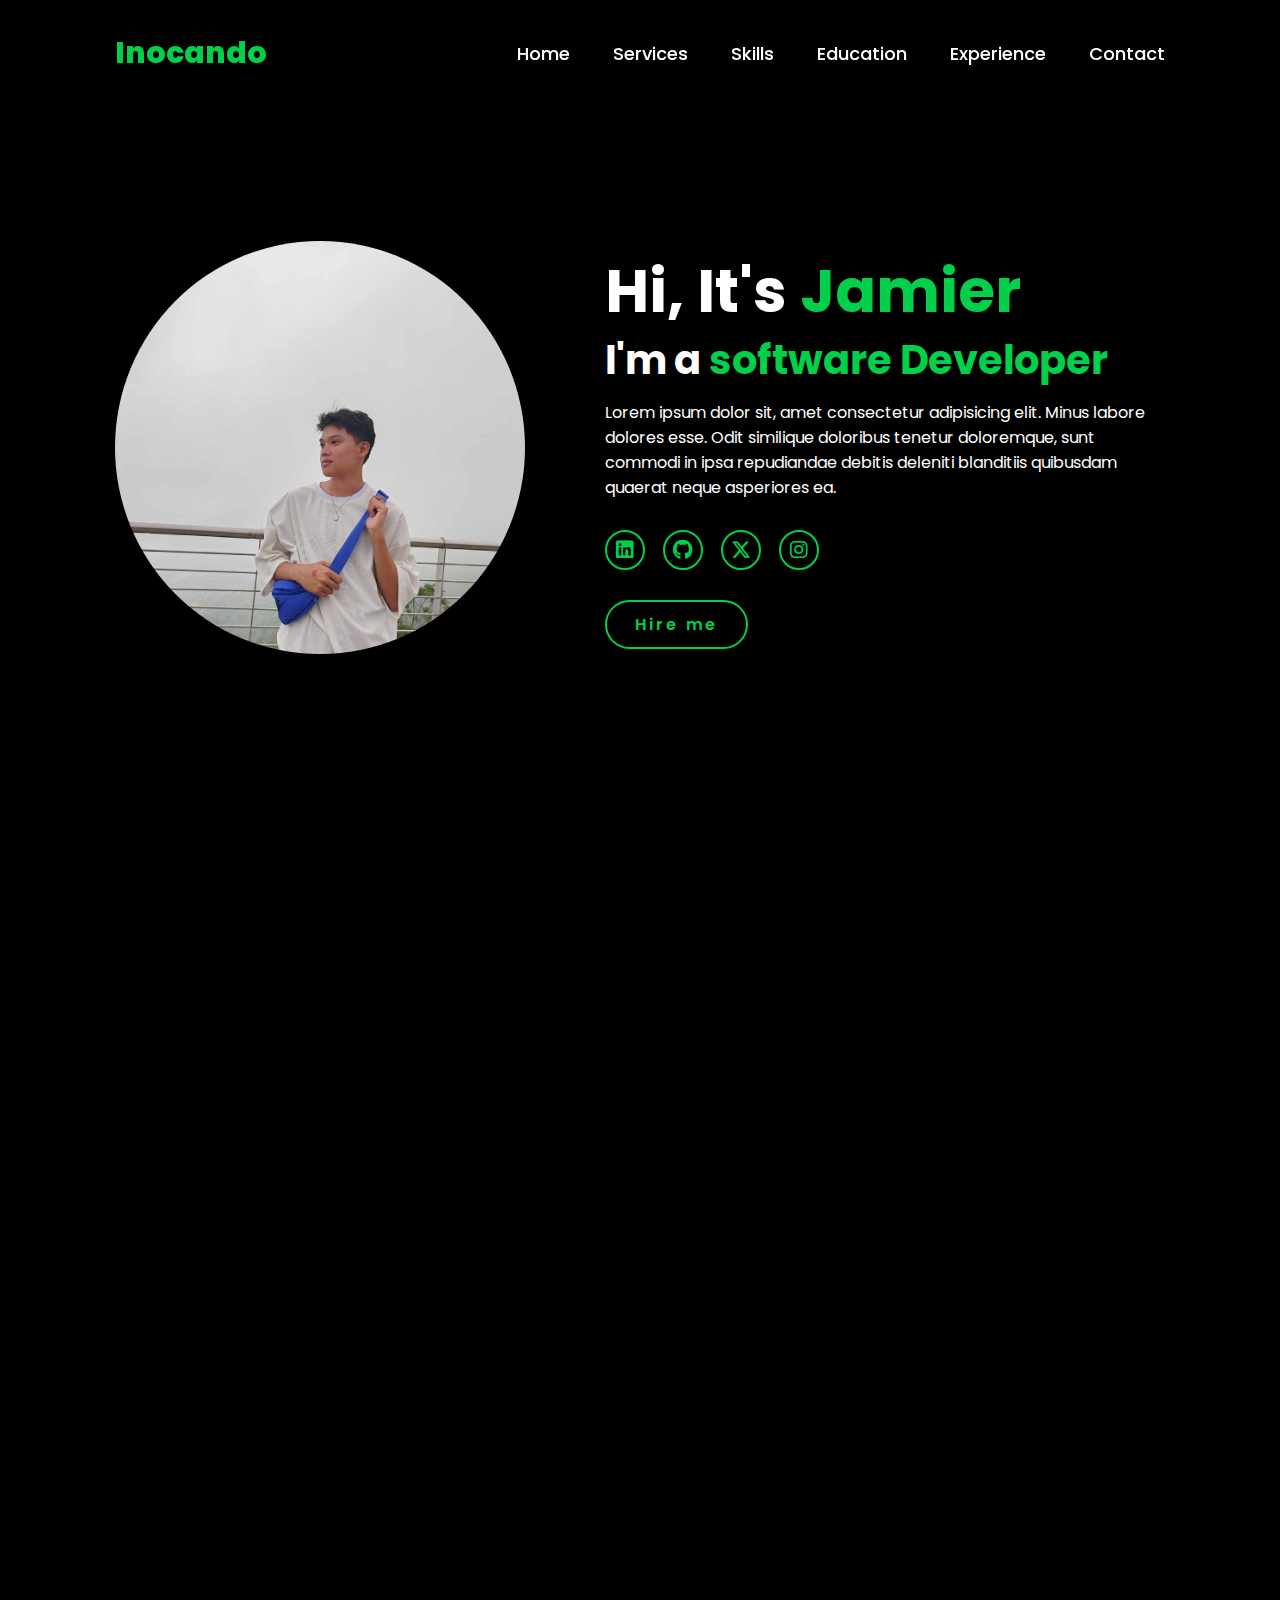
==== index.html @ 4482b9eb "Add files via upload" ====
<!DOCTYPE html>
<html lang="en">
<head>
    <meta charset="UTF-8">
    <meta name="viewport" content="width=device-width, initial-scale=1.0">
    <link rel="stylesheet" href="https://cdnjs.cloudflare.com/ajax/libs/font-awesome/6.5.2/css/all.min.css">
    <title>Home</title>
    
    <link rel="stylesheet" href="style.css">
</head>
<body>


    <header>
        <a href="#" class="logo">Inocando</a>

        <nav>
            <a href="#Home"> Home</a>
            <a href="#Service" >Services</a>
            <a href="#Skills" >Skills</a>
            <a href="#Education" >Education</a>
            <a href="#Experience" >Experience</a>
            <a href="#Contact" >Contact</a>
        </nav>
    </header>


<section class="home" id="Home">
    <div class="home-img">
        <img src="jam.jpg" alt="">
    </div>
    <div class="home-content">
        <h1>Hi, It's <span>Jamier</span></h1>
        <h3 class="typing-text">I'm a <span></span></h3>
        <p>Lorem ipsum dolor sit, amet consectetur adipisicing elit. Minus labore dolores esse. Odit similique doloribus tenetur doloremque, sunt commodi in ipsa repudiandae debitis deleniti blanditiis quibusdam quaerat neque asperiores ea.</p>
        <div class="social-icons">
            <a href="#"><i class="fa-brands fa-linkedin"></i></a>
            <a href="#"><i class="fa-brands fa-github"></i></a>
            <a href="#"><i class="fa-brands fa-x-twitter"></i></a>
            <a href="#"><i class="fa-brands fa-instagram"></i></a>
        </div>
        <a href="#" class="btn">Hire me</a>
    </div>
</section>



<section class="Service" id="Service">

</section>

<section class="Skills" id="Skills">

</section>

<section class="Education" id="Education">

</section>

<section class="Experience" id="Experience">
    
</section>

<section class="Contact" id="Contact">

</section>

</body>

<script src="script.js"></script>
</html>
---- style.css ----
@import url('https://fonts.googleapis.com/css2?family=Poppins:wght@100;200;300;400;500;600&display=swap');

*{
    margin: 0;
    padding: 0;
    box-sizing: border-box;
    text-decoration: none;
    border: none;
    outline: none;
    font-family: 'Poppins', sans-serif;
    scroll-behavior: smooth;
}

html{
    font-size: 62.5%;
}

body{
    width: 100%;
    height: 100vh;
    overflow-x: hidden;
    background-color: black;
    color: white;
}

header{
    margin-top: 20px;
    position: fixed;
    top: 0;
    left: 0;
    width: 100%;
    padding: 1rem 9%;
    background-color: transparent;
    filter: drop-shadow(10px);
    display: flex;
    justify-content: space-between;
    align-items: center;
    z-index: 100;
}

.logo{
    font-size: 3rem;
    color: #02d04a;
    font-weight: 800;
    cursor: pointer;
    transition: 0.5s ease;
}

.logo:hover{
    transform: scale(1.1);
}

nav a{
    font-size: 1.8rem;
    color: white;
    margin-left: 4rem;
    font-weight: 500;
    transition: 0.3s ease;
    border-bottom: 3px solid transparent;
}

nav a:hover,
nav a.active{
    color: #02d04a;
    border-bottom: 3px solid #02d04a;
}

@media(max-width:995px){
    nav{
        position: absolute;
        display: none;
        top: 0;
        right: 0;
        width: 40%;
        border-left: 3px solid #02d04a;
        border-bottom: 3px solid #02d04a;
        border-bottom-left-radius: 2rem;
        padding: 1rem solid;
        background-color: #161616;
        border-top: 0.1rem solid rgba(0,0,0,0.1);
    }

    nav.active{
        display: block;
    }

    nav a{
        display: block;
        font-size: 2rem;
        margin: 3rem 0;
    }

    nav a:hover,
    nav a.active{
        padding: 1rem;
        border-radius: 0.5rem;
        border-bottom: 0.5rem solid #02d04a;
    }
}

section{
    min-height: 100vh;
    padding: 5rem 9% 5rem;
}

.home{
    display: flex;
    justify-content: center;
    align-items: center;
    gap: 8rem;
    background-color: black;
}

.home .home-content h1{
    font-size: 6rem;
    font-weight: 700;
    line-height: 1.3;
}

span{
    color: #02d04a;
}

.home-content h3{
    font-size: 4rem;
    margin-bottom: 1rem;
    font-weight: 700;
}

.home-content p{
    font-size: 1.6rem;
}

.home-img{
    border-radius: 50%;
}

.home-img img{
    position: relative;
    width: 32vw;
    border-radius: 50%;
    box-shadow: 0 0 25px solid #02d04a;
    cursor: pointer;
    transition: 0.2s linear;
}

.home-img img:hover{
    

    font-size: 1.8rem;
    font-weight: 500;
   
}

.social-icons a{
    display: inline-flex;
    justify-content: center;
    align-items: center;
    width: 4rem;
    height: 4rem;
    background-color: transparent;
    border: 0.2rem solid #02d04a;
    font-size: 2rem;
    border-radius: 50%;
    margin: 3rem 1.5rem 3rem 0;
    transition: 0.3s ease;
    color: #02d04a;
}

.social-icons a:hover{
    color: black;
    transform: scale(1.3) translateY(-5px);
    background-color:#02d04a;
    box-shadow: 0  0 25px #02d04a;
}

.btn{
    display: inline-block;
    padding: 1rem 2.8rem;
    background-color: black;
    border-radius: 4rem;
    font-size: 1.6rem;
    color:#02d04a;
    letter-spacing: 0.3rem;
    font-weight: 600;
    border: 2px solid #02d04a;
    transition: 0.3s ease;
    cursor: pointer;
}

.btn:hover{
    transform: scale3d(1.03);
    background-color:#02d04a;
    color: black;
    box-shadow: 0 0 25px #02d04a;
}

.typing-text{
    font-size: 34px;
    font-weight: 600;
    min-width: 280px;
}

.typing-text span{
    position: relative;
}

.typing-text span::before{
    content: "software Developer";
    color: #02d04a;
    animation: words 20s infinite;
}

.typing-text span::after{
    content: "";
    background-color: black;
    position: absolute;
    width: calc(100% + 8px);
    height: 100%;
    border-left: 3px solid black;
    right: -8;
    animation: cursor 0.6s infinite;
}

@keyframes cursor{
    to{
        border-left: 3px solid #02d04a;
    }
}

@keyframes words{
    0%, 20%{
        content: "Web Developer";
    }
    21%, 40%{
        content: "Animator";
    }
    41%, 60%{
        content: "Web Designer";
    }
    61%, 80%{
        content: "Graphic Designer";
    }
    81%, 100%{
        content: "Developer";
    }
}

@media (max-width: 1000px){
    .home{
        gap: 4rem;
    }
}

@media(max-width:995px){
    .home{
        flex-direction: column;
        margin: 5rem 4rem;
    }

    .home .home-content h3{
        font-size: 2.5rem;
    }

    .home-content h1{
        font-size: 5rem;
    }

    .home-img img{
        width: 70vw;
        margin-top: 4rem;
    }
}
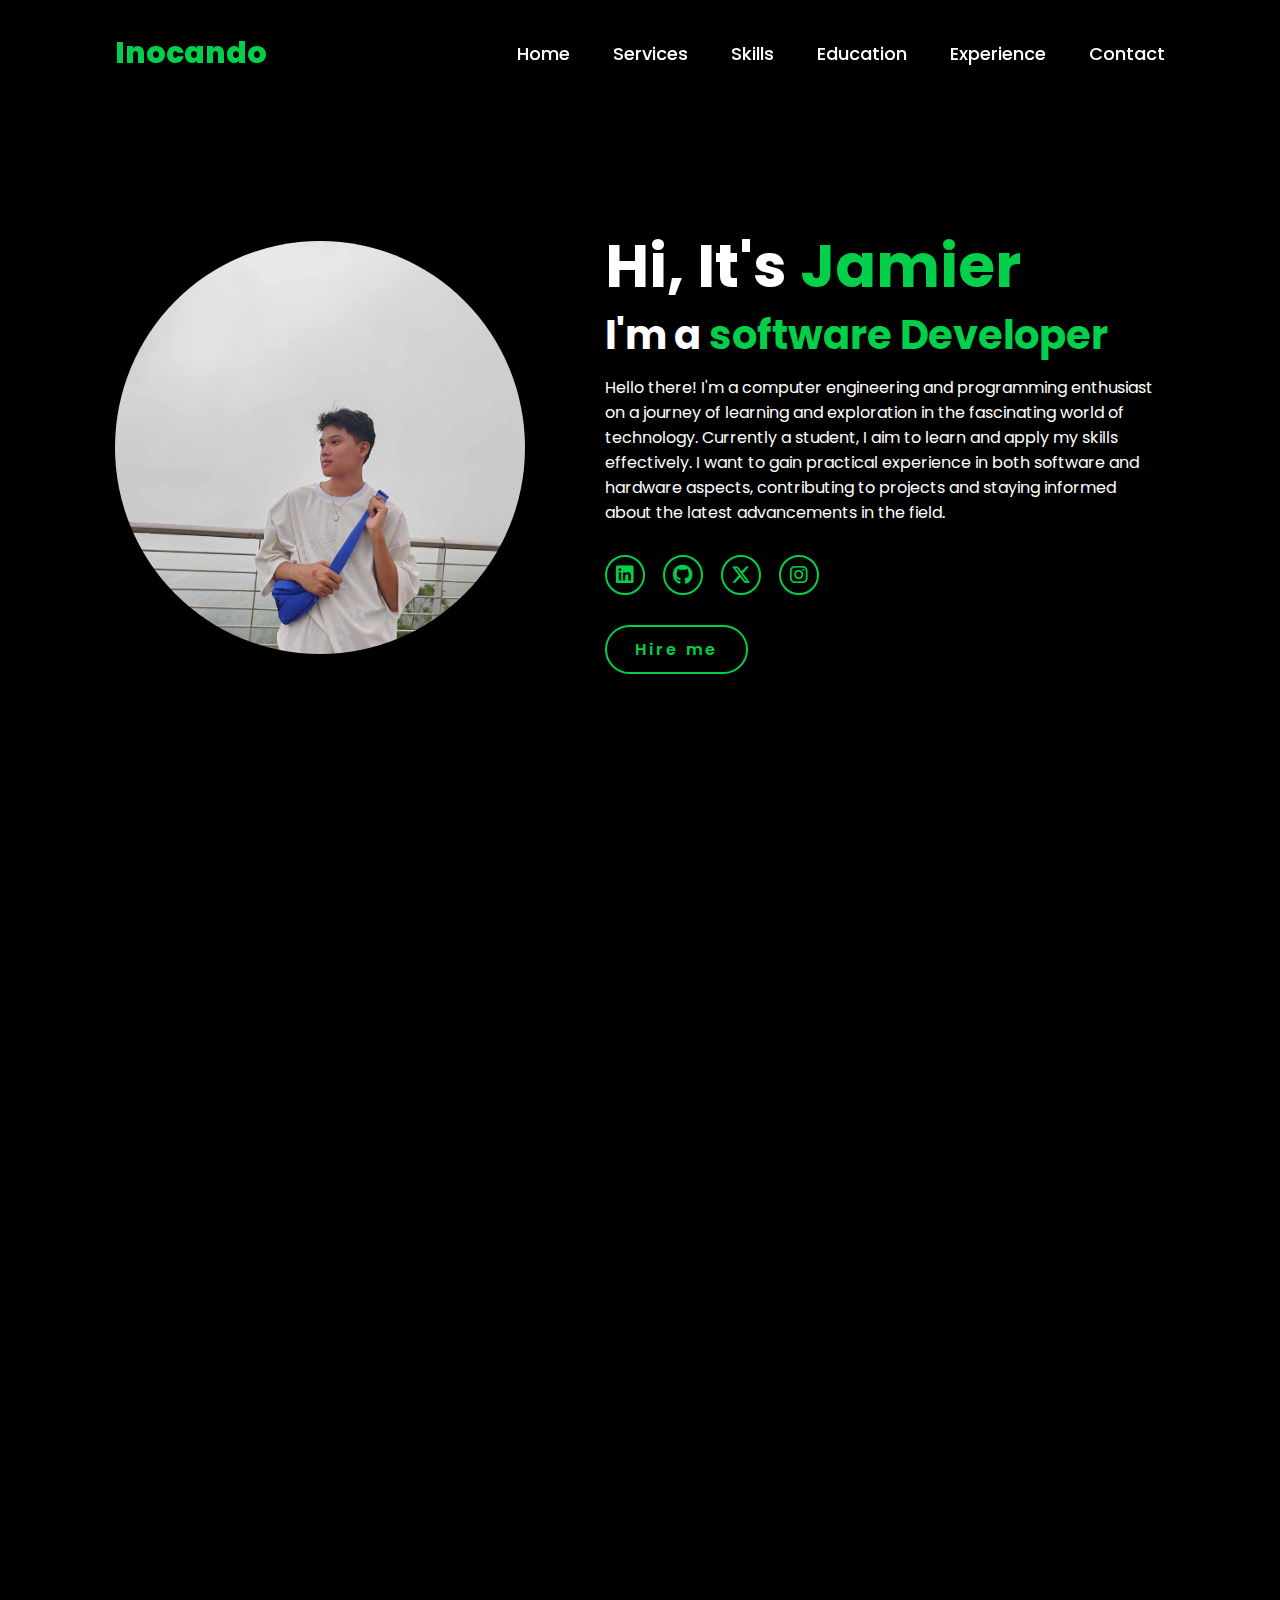
==== commit f436fdd5: "Add files via upload" ====
--- a/index.html
+++ b/index.html
@@ -32,7 +32,7 @@
     <div class="home-content">
         <h1>Hi, It's <span>Jamier</span></h1>
         <h3 class="typing-text">I'm a <span></span></h3>
-        <p>Lorem ipsum dolor sit, amet consectetur adipisicing elit. Minus labore dolores esse. Odit similique doloribus tenetur doloremque, sunt commodi in ipsa repudiandae debitis deleniti blanditiis quibusdam quaerat neque asperiores ea.</p>
+        <p>Hello there! I'm a computer engineering and programming enthusiast on a journey of learning and exploration in the fascinating world of technology. Currently a student, I aim to learn and apply my skills effectively. I want to gain practical experience in both software and hardware aspects, contributing to projects and staying informed about the latest advancements in the field.</p>
         <div class="social-icons">
             <a href="#"><i class="fa-brands fa-linkedin"></i></a>
             <a href="#"><i class="fa-brands fa-github"></i></a>
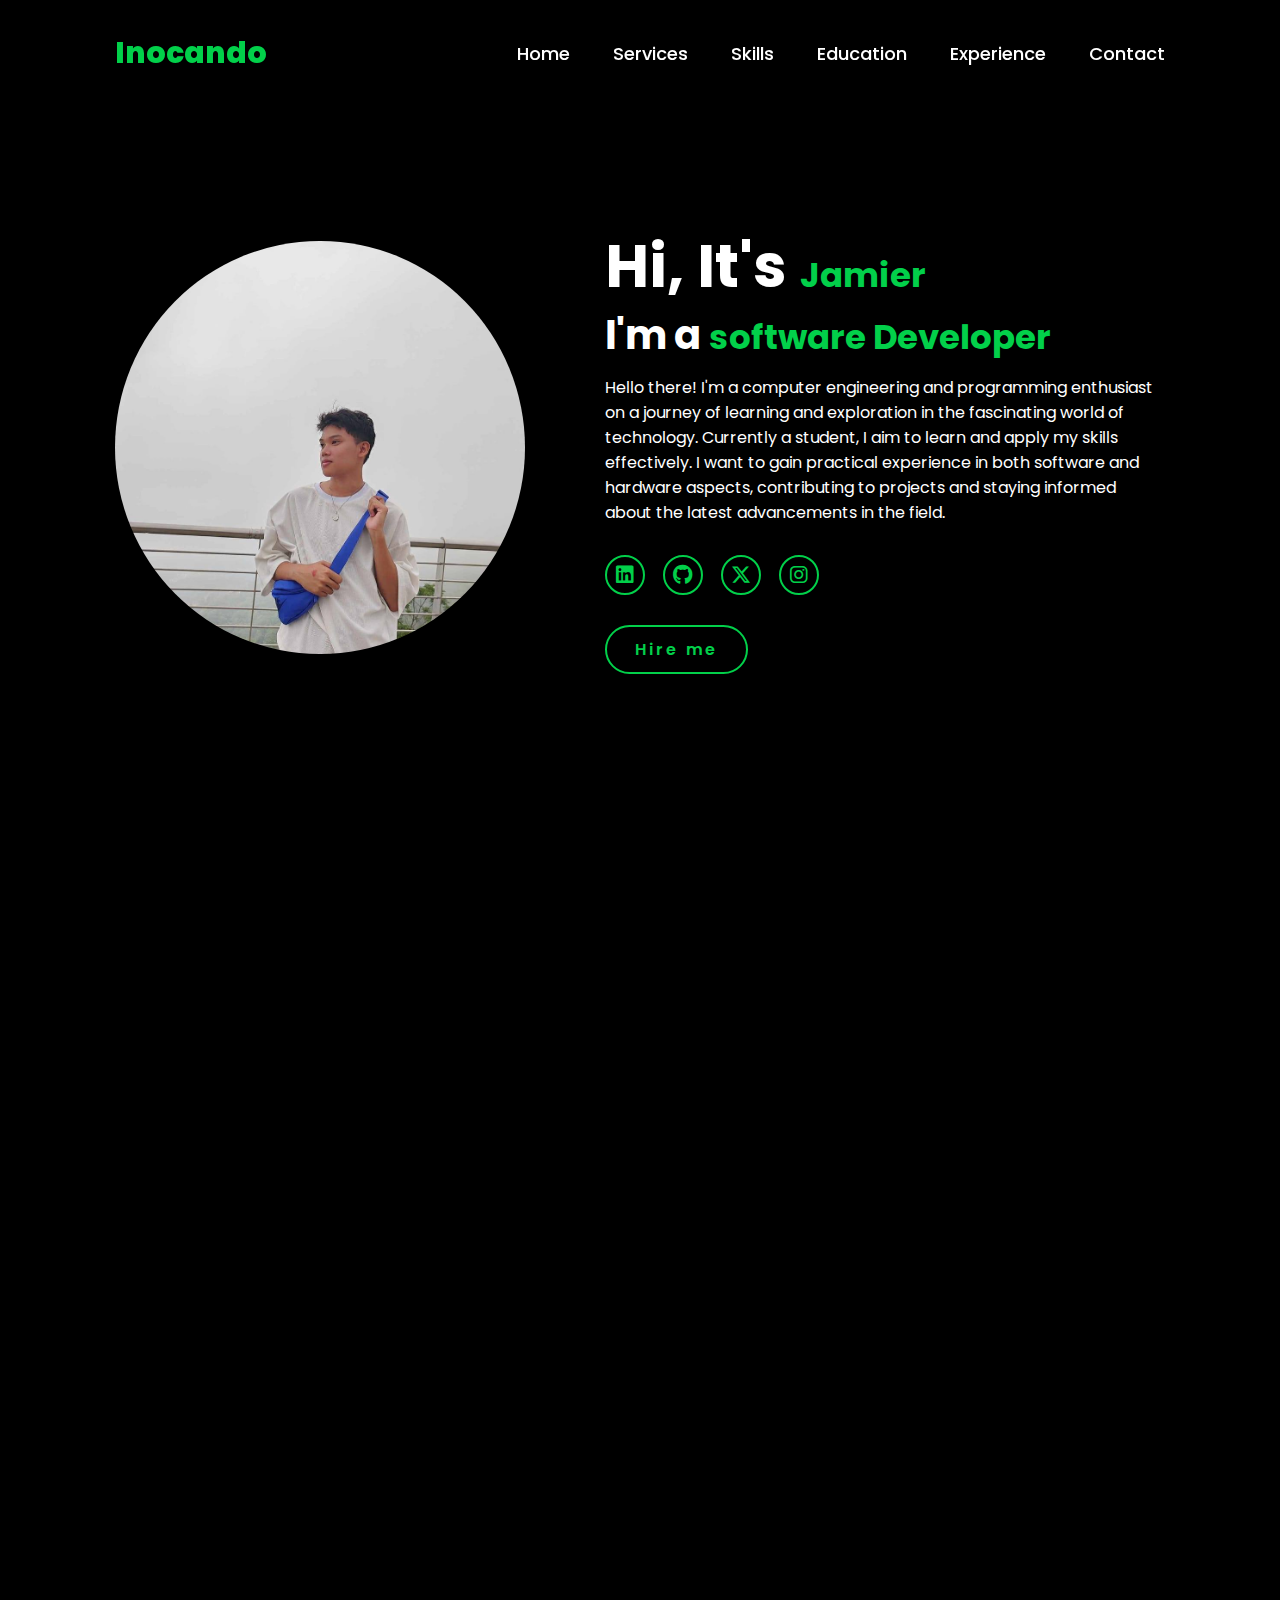
==== commit f4ba51af: "Add files via upload" ====
--- a/index.html
+++ b/index.html
@@ -15,6 +15,7 @@
         <a href="#" class="logo">Inocando</a>
 
         <nav>
+            <ul onclick="hideSidebar()" class="hideSide"><svg xmlns="http://www.w3.org/2000/svg" height="50px" viewBox="0 -960 960 960" width="50px" fill="#5f6368"><path d="m256-200-56-56 224-224-224-224 56-56 224 224 224-224 56 56-224 224 224 224-56 56-224-224-224 224Z"/></svg></ul>
             <a href="#Home"> Home</a>
             <a href="#Service" >Services</a>
             <a href="#Skills" >Skills</a>
@@ -22,6 +23,13 @@
             <a href="#Experience" >Experience</a>
             <a href="#Contact" >Contact</a>
         </nav>
+
+        <ul onclick="showSidebar()" class="burger"><svg xmlns="http://www.w3.org/2000/svg" height="50px" viewBox="0 -960 960 960" width="50px" fill="#5f6368"><path d="M120-240v-80h720v80H120Zm0-200v-80h720v80H120Zm0-200v-80h720v80H120Z"/></svg></ul>
+        
+        
+        
+
+
     </header>
 
 
--- a/style.css
+++ b/style.css
@@ -15,6 +15,10 @@
     font-size: 62.5%;
 }
 
+.hideSide{
+    display: none;
+}
+
 body{
     width: 100%;
     height: 100vh;
@@ -24,6 +28,7 @@
 }
 
 header{
+   
     margin-top: 20px;
     position: fixed;
     top: 0;
@@ -55,7 +60,7 @@
     color: white;
     margin-left: 4rem;
     font-weight: 500;
-    transition: 0.3s ease;
+    transition: 0.3s ease-in-out;
     border-bottom: 3px solid transparent;
 }
 
@@ -65,23 +70,51 @@
     border-bottom: 3px solid #02d04a;
 }
 
+.burger{
+    display: none;
+}
+
+
+
 @media(max-width:995px){
+
+    .burger{
+        display: block;
+        
+       
+    }
+
+    .hideSide{
+        display: block;
+        cursor: pointer;
+        display: flex;
+        justify-content: center;
+        margin-top: 2rem;
+       
+    }
+
+    
     nav{
-        position: absolute;
+        position: fixed;
         display: none;
         top: 0;
         right: 0;
-        width: 40%;
-        border-left: 3px solid #02d04a;
-        border-bottom: 3px solid #02d04a;
-        border-bottom-left-radius: 2rem;
-        padding: 1rem solid;
-        background-color: #161616;
-        border-top: 0.1rem solid rgba(0,0,0,0.1);
+        width: 250px;
+        height: 100%;
+        z-index: 999;
+        backdrop-filter: blur(10px);
+        text-align: center;
+        background-color: #16161662;
+
+       
+        transform: translateX(100%); /* Initially off-screen */
+    transition: transform 0.3s ease; 
+       
     }
 
     nav.active{
         display: block;
+        
     }
 
     nav a{
@@ -92,6 +125,7 @@
 
     nav a:hover,
     nav a.active{
+        background-color: rgb(35, 34, 34);
         padding: 1rem;
         border-radius: 0.5rem;
         border-bottom: 0.5rem solid #02d04a;
@@ -119,6 +153,7 @@
 
 span{
     color: #02d04a;
+    font-size: 34px;
 }
 
 .home-content h3{
@@ -271,4 +306,3 @@
         margin-top: 4rem;
     }
 }
-
